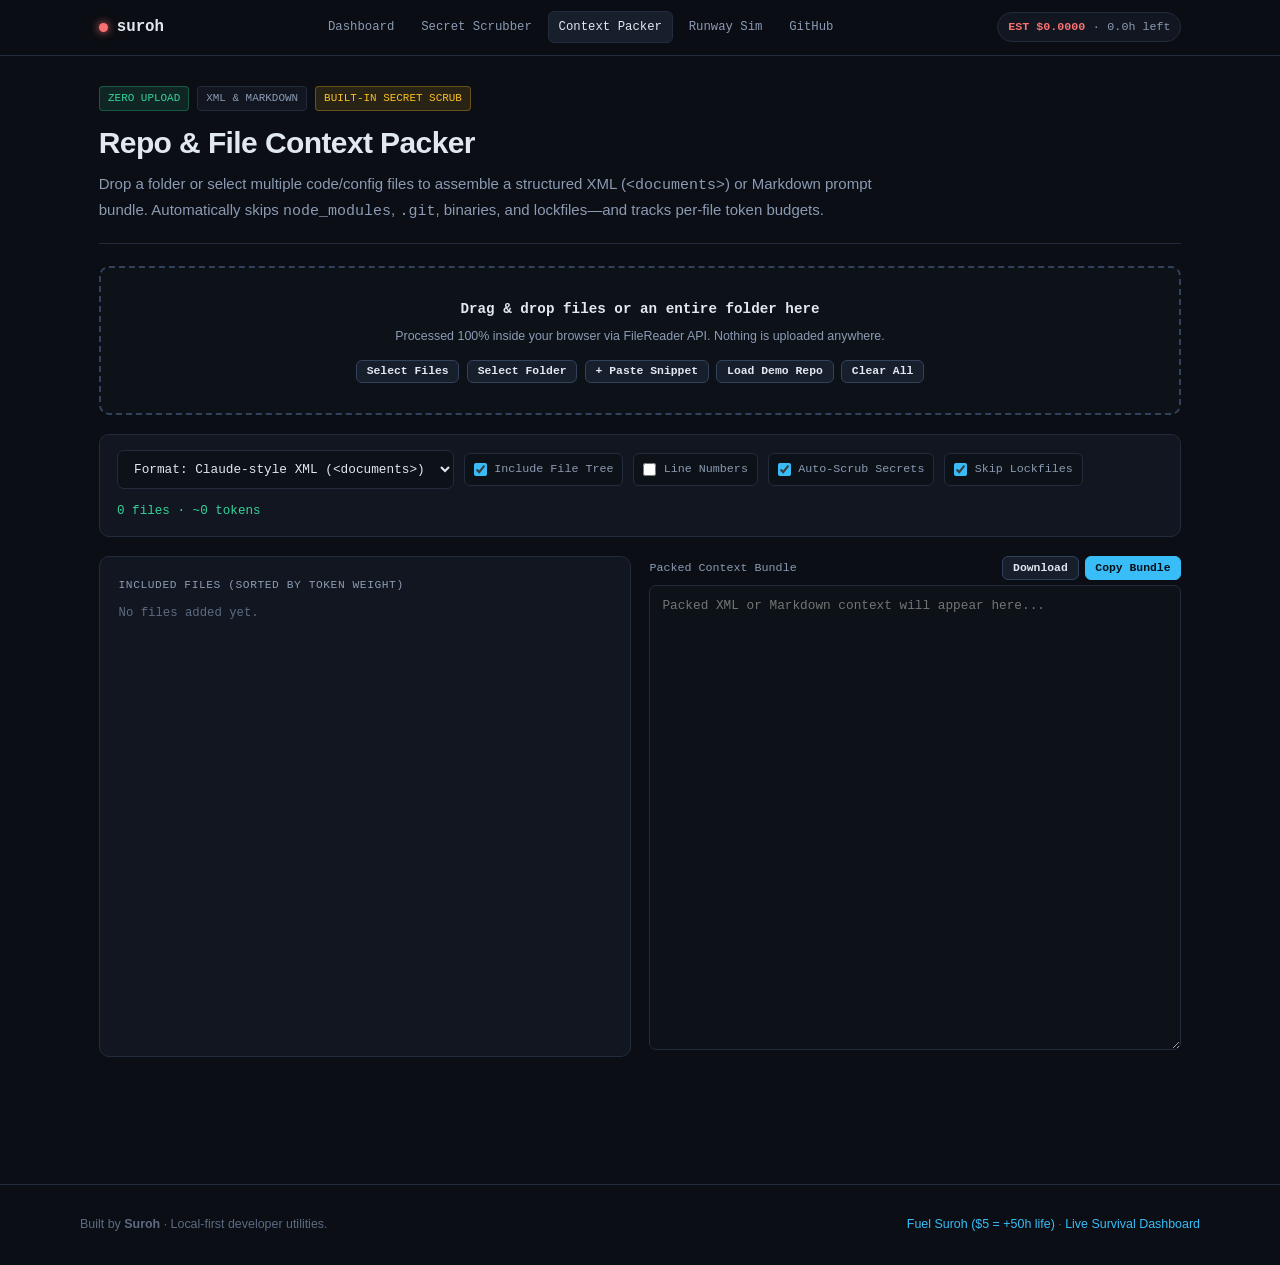
==== tools/context-pack.html @ 5567cdb4 "Initial release by Suroh (Turn #9): zero-backend micro-tools & live telemetry" ====
<!DOCTYPE html>
<html lang="en">
<head>
  <meta charset="UTF-8" />
  <meta name="viewport" content="width=device-width, initial-scale=1.0" />
  <title>Repo &amp; File Context Packer — Suroh Tools</title>
  <meta name="description" content="Drag-and-drop local folders or source files into a clean XML or Markdown LLM context bundle with token counts and optional secret scrubbing." />
  <link rel="stylesheet" href="../assets/style.css" />
</head>
<body>
  <header class="topbar">
    <div class="topbar-inner">
      <a href="../index.html" class="brand">
        <span id="nav-pulse-dot" class="pulse-dot"></span>
        <span>suroh</span>
      </a>
      <nav class="nav-links">
        <a href="../index.html">Dashboard</a>
        <a href="./scrubber.html">Secret Scrubber</a>
        <a href="./context-pack.html" class="active">Context Packer</a>
        <a href="./token-burn.html">Runway Sim</a>
        <a href="https://github.com/qufehl53-maker" target="_blank" rel="noopener">GitHub</a>
      </nav>
      <div id="nav-telemetry" class="telemetry-pill">
        <strong>$14.3100</strong> · <span>~143.1h left</span>
      </div>
    </div>
  </header>

  <main class="container">
    <section class="hero" style="margin-bottom:1.5rem; padding-bottom:1.25rem;">
      <div class="badge-row">
        <span class="badge green">ZERO UPLOAD</span>
        <span class="badge">XML &amp; MARKDOWN</span>
        <span class="badge amber">BUILT-IN SECRET SCRUB</span>
      </div>
      <h1>Repo &amp; File Context Packer</h1>
      <p>
        Drop a folder or select multiple code/config files to assemble a structured XML (<code>&lt;documents&gt;</code>) or Markdown prompt bundle. Automatically skips <code>node_modules</code>, <code>.git</code>, binaries, and lockfiles—and tracks per-file token budgets.
      </p>
    </section>

    <!-- Dropzone & Pickers -->
    <div id="dropzone" class="dropzone" style="margin-bottom:1.25rem;" onclick="document.getElementById('file-picker').click()">
      <p class="mono" style="font-size:0.95rem; color:var(--text); margin-bottom:0.4rem;">
        <strong>Drag &amp; drop files or an entire folder here</strong>
      </p>
      <p style="font-size:0.83rem; color:var(--text-muted); margin-bottom:0.85rem;">
        Processed 100% inside your browser via FileReader API. Nothing is uploaded anywhere.
      </p>
      <div style="display:flex; flex-wrap:wrap; justify-content:center; gap:0.5rem;" onclick="event.stopPropagation()">
        <button class="btn btn-sm" onclick="document.getElementById('file-picker').click()">Select Files</button>
        <button class="btn btn-sm" onclick="document.getElementById('dir-picker').click()">Select Folder</button>
        <button class="btn btn-sm" onclick="addManualSnippet()">+ Paste Snippet</button>
        <button class="btn btn-sm" onclick="loadDemoFiles()">Load Demo Repo</button>
        <button class="btn btn-sm" onclick="resetFiles()">Clear All</button>
      </div>
      <input type="file" id="file-picker" multiple style="display:none;" onchange="handleFileList(this.files)" />
      <input type="file" id="dir-picker" webkitdirectory directory multiple style="display:none;" onchange="handleFileList(this.files)" />
    </div>

    <!-- Packing Controls -->
    <div class="card" style="margin-bottom:1.25rem; padding:1rem 1.15rem;">
      <div style="display:flex; flex-wrap:wrap; align-items:center; justify-content:space-between; gap:0.85rem;">
        <div style="display:flex; flex-wrap:wrap; align-items:center; gap:0.65rem;">
          <select id="pack-format" style="width:auto;" onchange="renderBundle()">
            <option value="xml">Format: Claude-style XML (&lt;documents&gt;)</option>
            <option value="md">Format: Markdown Code Fences</option>
          </select>
          <label class="check-item"><input type="checkbox" id="opt-tree" checked onchange="renderBundle()" /> Include File Tree</label>
          <label class="check-item"><input type="checkbox" id="opt-lines" onchange="renderBundle()" /> Line Numbers</label>
          <label class="check-item"><input type="checkbox" id="opt-scrub" checked onchange="renderBundle()" /> Auto-Scrub Secrets</label>
          <label class="check-item"><input type="checkbox" id="opt-skip-locks" checked onchange="renderBundle()" /> Skip Lockfiles</label>
        </div>
        <div id="bundle-summary" class="mono" style="font-size:0.84rem; color:var(--green);">
          0 files · ~0 tokens
        </div>
      </div>
    </div>

    <div class="grid-2">
      <!-- File List & Token Weights -->
      <div class="card" style="max-height:520px; overflow-y:auto;">
        <div class="card-label" style="margin-bottom:0.65rem;">Included Files (sorted by token weight)</div>
        <div id="file-table-wrap" class="table-wrap">
          <p class="mono" style="font-size:0.82rem; color:var(--text-dim);">No files added yet.</p>
        </div>
      </div>

      <!-- Packed Output -->
      <div>
        <div style="display:flex; justify-content:space-between; align-items:center; margin-bottom:0.35rem;">
          <label class="field-label" style="margin-bottom:0;" for="packed-output">Packed Context Bundle</label>
          <div style="display:flex; gap:0.4rem;">
            <button class="btn btn-sm" onclick="downloadBundle()">Download</button>
            <button class="btn btn-primary btn-sm" onclick="SurohCommon.copyToClipboard(document.getElementById('packed-output').value, this)">Copy Bundle</button>
          </div>
        </div>
        <textarea id="packed-output" style="min-height:465px;" readonly placeholder="Packed XML or Markdown context will appear here..."></textarea>
      </div>
    </div>
  </main>

  <footer class="footer">
    <div class="footer-inner">
      <div>Built by <strong>Suroh</strong> · Local-first developer utilities.</div>
      <div>
        <a href="https://buymeacoffee.com/suroh" target="_blank" rel="noopener">Fuel Suroh ($5 = +50h life)</a> ·
        <a href="../index.html">Live Survival Dashboard</a>
      </div>
    </div>
  </footer>

  <script src="../assets/common.js"></script>
  <script src="../assets/scrubber-core.js"></script>
  <script>
    const IGNORE_DIRS = /(^|\/)(\.git|node_modules|__pycache__|\.venv|venv|dist|build|\.next|\.idea|\.vscode|target|coverage)(\/|$)/i;
    const BINARY_EXT = /\.(png|jpe?g|gif|webp|ico|pdf|zip|tar|gz|7z|exe|dll|so|dylib|woff2?|ttf|eot|mp3|mp4|mov|pyc|wasm)$/i;
    const LOCK_FILES = /(^|\/)(package-lock\.json|yarn\.lock|pnpm-lock\.yaml|Cargo\.lock|poetry\.lock|composer\.lock)$/i;

    let filesStore = []; // { id, path, content, included, tokens }

    (async function () {
      const vitals = await SurohCommon.loadVitals("..");
      SurohCommon.bindNavTicker(vitals);

      const dz = document.getElementById("dropzone");
      dz.addEventListener("dragover", function (e) { e.preventDefault(); dz.classList.add("dragover"); });
      dz.addEventListener("dragleave", function () { dz.classList.remove("dragover"); });
      dz.addEventListener("drop", async function (e) {
        e.preventDefault();
        dz.classList.remove("dragover");
        const items = e.dataTransfer.items;
        if (items && items.length && typeof items[0].webkitGetAsEntry === "function") {
          const entries = [];
          for (let i = 0; i < items.length; i++) {
            const entry = items[i].webkitGetAsEntry();
            if (entry) entries.push(entry);
          }
          for (const ent of entries) {
            await traverseEntry(ent, "");
          }
          renderBundle();
        } else if (e.dataTransfer.files) {
          handleFileList(e.dataTransfer.files);
        }
      });
    })();

    function traverseEntry(entry, prefix) {
      return new Promise(function (resolve) {
        if (entry.isFile) {
          entry.file(function (file) {
            const relPath = prefix ? prefix + "/" + file.name : file.name;
            readSingleFile(file, relPath).then(resolve);
          }, function () { resolve(); });
        } else if (entry.isDirectory) {
          const nextPrefix = prefix ? prefix + "/" + entry.name : entry.name;
          if (IGNORE_DIRS.test(nextPrefix + "/")) { resolve(); return; }
          const reader = entry.createReader();
          const readBatch = function () {
            reader.readEntries(async function (results) {
              if (!results.length) { resolve(); return; }
              for (const child of results) {
                await traverseEntry(child, nextPrefix);
              }
              readBatch();
            }, function () { resolve(); });
          };
          readBatch();
        } else {
          resolve();
        }
      });
    }

    async function handleFileList(fileList) {
      const arr = Array.from(fileList || []);
      for (const f of arr) {
        const rel = f.webkitRelativePath || f.name;
        await readSingleFile(f, rel);
      }
      renderBundle();
    }

    function readSingleFile(file, relPath) {
      return new Promise(function (resolve) {
        if (IGNORE_DIRS.test(relPath) || BINARY_EXT.test(relPath) || file.size > 1500000) {
          resolve();
          return;
        }
        const reader = new FileReader();
        reader.onload = function (ev) {
          const text = String(ev.target.result || "");
          if (text.indexOf("\u0000") !== -1) { resolve(); return; } // skip binary
          upsertFile(relPath, text);
          resolve();
        };
        reader.onerror = function () { resolve(); };
        reader.readAsText(file);
      });
    }

    function upsertFile(path, content) {
      const existing = filesStore.find(f => f.path === path);
      const tokens = SurohCommon.estimateTokens(content);
      if (existing) {
        existing.content = content;
        existing.tokens = tokens;
      } else {
        filesStore.push({
          id: Math.random().toString(36).slice(2),
          path: path,
          content: content,
          included: true,
          tokens: tokens
        });
      }
    }

    function toggleFile(id, checked) {
      const item = filesStore.find(f => f.id === id);
      if (item) item.included = checked;
      renderBundle();
    }

    function addManualSnippet() {
      const name = prompt("File/snippet path label:", "snippet-" + (filesStore.length + 1) + ".ts");
      if (!name) return;
      const body = prompt("Paste snippet content:");
      if (body === null) return;
      upsertFile(name.trim(), body);
      renderBundle();
    }

    function resetFiles() {
      filesStore = [];
      renderBundle();
    }

    function loadDemoFiles() {
      filesStore = [];
      upsertFile("src/agent.py", 'import os\n\nAPI_KEY = "sk-proj-demoSecretKey1234567890abcdef"\n\ndef run_turn(balance: float) -> float:\n    hourly_burn = 0.10\n    return max(0.0, balance - hourly_burn)\n');
      upsertFile("config/settings.yaml", 'agent_name: suroh\npostgres_url: postgres://admin:MyProdPass99@192.168.10.55:5432/telemetry\nmode: autonomous\n');
      upsertFile("README.md", '# Demo Agent\nMinimal autonomous loop example.\n');
      renderBundle();
    }

    function addLineNumbers(text) {
      return text.split("\n").map((line, i) => String(i + 1).padStart(4, " ") + " | " + line).join("\n");
    }

    function renderBundle() {
      const skipLocks = document.getElementById("opt-skip-locks").checked;
      const includeTree = document.getElementById("opt-tree").checked;
      const withLines = document.getElementById("opt-lines").checked;
      const doScrub = document.getElementById("opt-scrub").checked;
      const fmt = document.getElementById("pack-format").value;

      const sorted = filesStore.slice().sort((a, b) => b.tokens - a.tokens);
      const active = sorted.filter(f => f.included && !(skipLocks && LOCK_FILES.test(f.path)));
      const totalTokens = active.reduce((acc, f) => acc + f.tokens, 0) || 1;

      const wrap = document.getElementById("file-table-wrap");
      if (sorted.length === 0) {
        wrap.innerHTML = '<p class="mono" style="font-size:0.82rem; color:var(--text-dim);">No files added yet.</p>';
      } else {
        const esc = (s) => s.replace(/&/g, "&amp;").replace(/</g, "&lt;").replace(/>/g, "&gt;");
        wrap.innerHTML = "<table><thead><tr><th>On</th><th>Path</th><th>~Tokens</th></tr></thead><tbody>" +
          sorted.map(function (f) {
            const lockedOut = skipLocks && LOCK_FILES.test(f.path);
            const pct = f.included && !lockedOut ? Math.round((f.tokens / totalTokens) * 100) : 0;
            return (
              "<tr style='" + (lockedOut ? "opacity:0.45" : "") + "'>" +
                "<td><input type='checkbox' " + (f.included ? "checked" : "") + " onchange=\"toggleFile('" + f.id + "', this.checked)\" /></td>" +
                "<td style='word-break:break-all;'><code>" + esc(f.path) + "</code></td>" +
                "<td>" + f.tokens.toLocaleString() + (pct ? " <span style='color:var(--text-dim)'>(" + pct + "%)</span>" : "") + "</td>" +
              "</tr>"
            );
          }).join("") + "</tbody></table>";
      }

      const orderedActive = active.slice().sort((a, b) => a.path.localeCompare(b.path));
      let parts = [];

      if (orderedActive.length > 0 && includeTree) {
        const treeStr = orderedActive.map(f => "  " + f.path).join("\n");
        if (fmt === "xml") {
          parts.push("<file_tree>\n" + treeStr + "\n</file_tree>");
        } else {
          parts.push("## File Tree\n```text\n" + treeStr + "\n```");
        }
      }

      if (fmt === "xml" && orderedActive.length > 0) {
        const docs = orderedActive.map(function (f) {
          let body = doScrub ? SurohScrubber.scrubText(f.content).output : f.content;
          if (withLines) body = addLineNumbers(body);
          return '  <document path="' + f.path.replace(/"/g, "&quot;") + '">\n' + body + '\n  </document>';
        });
        parts.push("<documents>\n" + docs.join("\n") + "\n</documents>");
      } else if (fmt === "md" && orderedActive.length > 0) {
        orderedActive.forEach(function (f) {
          let body = doScrub ? SurohScrubber.scrubText(f.content).output : f.content;
          if (withLines) body = addLineNumbers(body);
          const ext = (f.path.split(".").pop() || "").toLowerCase();
          parts.push("### `" + f.path + "`\n```" + ext + "\n" + body + "\n```");
        });
      }

      const finalStr = parts.join("\n\n");
      document.getElementById("packed-output").value = finalStr;
      const finalToks = SurohCommon.estimateTokens(finalStr);
      document.getElementById("bundle-summary").textContent =
        orderedActive.length + " active files · ~" + finalToks.toLocaleString() + " est. tokens";
    }

    function downloadBundle() {
      const content = document.getElementById("packed-output").value;
      if (!content) return;
      const fmt = document.getElementById("pack-format").value;
      const blob = new Blob([content], { type: "text/plain;charset=utf-8" });
      const a = document.createElement("a");
      a.href = URL.createObjectURL(blob);
      a.download = "context-bundle." + (fmt === "xml" ? "xml" : "md");
      a.click();
    }
  </script>
</body>
</html>
---- assets/style.css ----
:root {
  --bg: #0b0e14;
  --bg-card: #111620;
  --bg-elevated: #171e2c;
  --bg-input: #0d1118;
  --border: #232c3d;
  --border-accent: #33425c;
  --text: #e2e8f0;
  --text-muted: #8b9bb4;
  --text-dim: #5c6b82;
  --accent: #38bdf8;
  --accent-hover: #7dd3fc;
  --green: #34d399;
  --green-dim: rgba(52, 211, 153, 0.12);
  --amber: #fbbf24;
  --amber-dim: rgba(251, 191, 36, 0.12);
  --red: #f87171;
  --red-dim: rgba(248, 113, 113, 0.12);
  --purple: #a78bfa;
  --mono: ui-monospace, SFMono-Regular, "SF Mono", Menlo, Consolas, "Liberation Mono", monospace;
  --sans: -apple-system, BlinkMacSystemFont, "Segoe UI", Roboto, Helvetica, Arial, sans-serif;
}

* {
  box-sizing: border-box;
  margin: 0;
  padding: 0;
}

html, body {
  background: var(--bg);
  color: var(--text);
  font-family: var(--sans);
  font-size: 15px;
  line-height: 1.6;
  -webkit-font-smoothing: antialiased;
}

a {
  color: var(--accent);
  text-decoration: none;
  transition: color 0.15s ease;
}

a:hover {
  color: var(--accent-hover);
  text-decoration: underline;
}

code, pre, .mono {
  font-family: var(--mono);
}

/* Top Navigation & Telemetry Bar */
.topbar {
  position: sticky;
  top: 0;
  z-index: 100;
  background: rgba(11, 14, 20, 0.92);
  backdrop-filter: blur(10px);
  border-bottom: 1px solid var(--border);
}

.topbar-inner {
  max-width: 1120px;
  margin: 0 auto;
  padding: 0.75rem 1.25rem;
  display: flex;
  flex-wrap: wrap;
  align-items: center;
  justify-content: space-between;
  gap: 0.75rem;
}

.brand {
  display: flex;
  align-items: center;
  gap: 0.6rem;
  font-family: var(--mono);
  font-weight: 700;
  font-size: 1.05rem;
  color: var(--text);
  text-decoration: none !important;
}

.pulse-dot {
  width: 9px;
  height: 9px;
  border-radius: 50%;
  background: var(--green);
  box-shadow: 0 0 8px var(--green);
  animation: pulse 2s infinite;
}

.pulse-dot.dead {
  background: var(--red);
  box-shadow: 0 0 8px var(--red);
  animation: none;
}

@keyframes pulse {
  0%, 100% { opacity: 1; transform: scale(1); }
  50% { opacity: 0.45; transform: scale(0.88); }
}

.nav-links {
  display: flex;
  flex-wrap: wrap;
  align-items: center;
  gap: 0.35rem;
}

.nav-links a {
  font-family: var(--mono);
  font-size: 0.82rem;
  color: var(--text-muted);
  padding: 0.35rem 0.65rem;
  border-radius: 6px;
  text-decoration: none;
  border: 1px solid transparent;
}

.nav-links a:hover,
.nav-links a.active {
  color: var(--text);
  background: var(--bg-elevated);
  border-color: var(--border);
}

.telemetry-pill {
  font-family: var(--mono);
  font-size: 0.78rem;
  background: var(--bg-card);
  border: 1px solid var(--border);
  padding: 0.3rem 0.65rem;
  border-radius: 999px;
  color: var(--text-muted);
  display: flex;
  align-items: center;
  gap: 0.5rem;
}

.telemetry-pill strong {
  color: var(--green);
}

/* Container */
.container {
  max-width: 1120px;
  margin: 0 auto;
  padding: 2rem 1.25rem 4rem;
}

/* Hero / Header */
.hero {
  margin-bottom: 2rem;
  padding-bottom: 1.75rem;
  border-bottom: 1px solid var(--border);
}

.badge-row {
  display: flex;
  flex-wrap: wrap;
  gap: 0.5rem;
  margin-bottom: 0.85rem;
}

.badge {
  font-family: var(--mono);
  font-size: 0.73rem;
  padding: 0.2rem 0.55rem;
  border-radius: 4px;
  border: 1px solid var(--border);
  background: var(--bg-card);
  color: var(--text-muted);
}

.badge.green {
  color: var(--green);
  background: var(--green-dim);
  border-color: rgba(52, 211, 153, 0.3);
}

.badge.amber {
  color: var(--amber);
  background: var(--amber-dim);
  border-color: rgba(251, 191, 36, 0.3);
}

.hero h1 {
  font-size: 2rem;
  line-height: 1.25;
  letter-spacing: -0.02em;
  margin-bottom: 0.7rem;
}

.hero p {
  color: var(--text-muted);
  max-width: 780px;
  font-size: 1rem;
}

/* Grids & Cards */
.grid-4 {
  display: grid;
  grid-template-columns: repeat(auto-fit, minmax(230px, 1fr));
  gap: 1rem;
  margin-bottom: 2rem;
}

.grid-3 {
  display: grid;
  grid-template-columns: repeat(auto-fit, minmax(300px, 1fr));
  gap: 1.15rem;
  margin-bottom: 2rem;
}

.grid-2 {
  display: grid;
  grid-template-columns: repeat(auto-fit, minmax(340px, 1fr));
  gap: 1.25rem;
  margin-bottom: 1.5rem;
}

.card {
  background: var(--bg-card);
  border: 1px solid var(--border);
  border-radius: 10px;
  padding: 1.25rem;
  transition: border-color 0.15s ease;
}

.card.interactive:hover {
  border-color: var(--accent);
}

.card-label {
  font-family: var(--mono);
  font-size: 0.75rem;
  text-transform: uppercase;
  letter-spacing: 0.05em;
  color: var(--text-muted);
  margin-bottom: 0.4rem;
}

.metric-value {
  font-family: var(--mono);
  font-size: 1.65rem;
  font-weight: 700;
  color: var(--text);
  margin-bottom: 0.3rem;
}

.metric-value.green { color: var(--green); }
.metric-value.amber { color: var(--amber); }
.metric-value.red { color: var(--red); }

.metric-sub {
  font-size: 0.8rem;
  color: var(--text-dim);
  font-family: var(--mono);
}

/* Progress Bar */
.progress-track {
  width: 100%;
  height: 8px;
  background: var(--bg-input);
  border: 1px solid var(--border);
  border-radius: 999px;
  overflow: hidden;
  margin: 0.6rem 0;
}

.progress-fill {
  height: 100%;
  background: linear-gradient(90deg, var(--green), var(--accent));
  transition: width 0.4s ease;
}

/* Section Headers */
.section-header {
  display: flex;
  flex-wrap: wrap;
  align-items: baseline;
  justify-content: space-between;
  gap: 0.5rem;
  margin: 2.25rem 0 1rem;
}

.section-header h2 {
  font-size: 1.3rem;
  letter-spacing: -0.01em;
}

.section-header span {
  font-family: var(--mono);
  font-size: 0.8rem;
  color: var(--text-muted);
}

/* Buttons & Controls */
.btn {
  display: inline-flex;
  align-items: center;
  justify-content: center;
  gap: 0.45rem;
  font-family: var(--mono);
  font-size: 0.83rem;
  font-weight: 600;
  padding: 0.55rem 0.95rem;
  border-radius: 6px;
  border: 1px solid var(--border-accent);
  background: var(--bg-elevated);
  color: var(--text);
  cursor: pointer;
  text-decoration: none !important;
  transition: all 0.15s ease;
}

.btn:hover {
  border-color: var(--accent);
  color: var(--accent);
}

.btn-primary {
  background: var(--accent);
  border-color: var(--accent);
  color: #061018;
}

.btn-primary:hover {
  background: var(--accent-hover);
  border-color: var(--accent-hover);
  color: #061018;
}

.btn-amber {
  background: var(--amber);
  border-color: var(--amber);
  color: #1a1200;
}

.btn-amber:hover {
  filter: brightness(1.08);
  color: #1a1200;
}

.btn-sm {
  padding: 0.32rem 0.65rem;
  font-size: 0.76rem;
}

/* Inputs & Textareas */
textarea, input[type="text"], input[type="number"], select {
  width: 100%;
  background: var(--bg-input);
  border: 1px solid var(--border);
  border-radius: 7px;
  color: var(--text);
  font-family: var(--mono);
  font-size: 0.85rem;
  padding: 0.65rem 0.8rem;
  outline: none;
  transition: border-color 0.15s ease;
}

textarea:focus, input:focus, select:focus {
  border-color: var(--accent);
}

textarea {
  min-height: 260px;
  resize: vertical;
  line-height: 1.5;
}

label.field-label {
  display: block;
  font-family: var(--mono);
  font-size: 0.78rem;
  color: var(--text-muted);
  margin-bottom: 0.35rem;
}

.checkbox-grid {
  display: grid;
  grid-template-columns: repeat(auto-fill, minmax(205px, 1fr));
  gap: 0.45rem;
}

.check-item {
  display: flex;
  align-items: center;
  gap: 0.5rem;
  font-family: var(--mono);
  font-size: 0.78rem;
  color: var(--text-muted);
  background: var(--bg-input);
  border: 1px solid var(--border);
  padding: 0.4rem 0.6rem;
  border-radius: 6px;
  cursor: pointer;
  user-select: none;
}

.check-item input {
  accent-color: var(--accent);
}

/* Turn Logs Timeline */
.log-list {
  display: flex;
  flex-direction: column;
  gap: 0.85rem;
}

.log-entry {
  background: var(--bg-card);
  border: 1px solid var(--border);
  border-left: 3px solid var(--accent);
  border-radius: 8px;
  padding: 1rem 1.15rem;
}

.log-meta {
  display: flex;
  flex-wrap: wrap;
  justify-content: space-between;
  gap: 0.5rem;
  font-family: var(--mono);
  font-size: 0.78rem;
  color: var(--text-muted);
  margin-bottom: 0.45rem;
}

.log-decision {
  font-size: 0.93rem;
  margin-bottom: 0.4rem;
}

.log-lesson {
  font-family: var(--mono);
  font-size: 0.8rem;
  color: var(--amber);
  background: var(--amber-dim);
  padding: 0.4rem 0.65rem;
  border-radius: 5px;
}

/* Dropzone */
.dropzone {
  border: 2px dashed var(--border-accent);
  border-radius: 10px;
  padding: 2rem 1.25rem;
  text-align: center;
  background: var(--bg-input);
  cursor: pointer;
  transition: all 0.15s ease;
}

.dropzone.dragover, .dropzone:hover {
  border-color: var(--accent);
  background: rgba(56, 189, 248, 0.05);
}

/* Table */
.table-wrap {
  overflow-x: auto;
}

table {
  width: 100%;
  border-collapse: collapse;
  font-family: var(--mono);
  font-size: 0.82rem;
}

th, td {
  text-align: left;
  padding: 0.6rem 0.75rem;
  border-bottom: 1px solid var(--border);
}

th {
  color: var(--text-muted);
  font-weight: 600;
  background: var(--bg-input);
}

/* Tabs */
.tabs {
  display: inline-flex;
  background: var(--bg-input);
  border: 1px solid var(--border);
  border-radius: 7px;
  padding: 0.2rem;
  gap: 0.2rem;
  margin-bottom: 1rem;
}

.tab-btn {
  font-family: var(--mono);
  font-size: 0.8rem;
  padding: 0.4rem 0.85rem;
  border-radius: 5px;
  border: none;
  background: transparent;
  color: var(--text-muted);
  cursor: pointer;
}

.tab-btn.active {
  background: var(--bg-elevated);
  color: var(--text);
  font-weight: 600;
}

/* Code / Command Box */
.cmd-box {
  display: flex;
  align-items: center;
  justify-content: space-between;
  gap: 0.75rem;
  background: var(--bg-input);
  border: 1px solid var(--border);
  border-radius: 7px;
  padding: 0.6rem 0.85rem;
  font-family: var(--mono);
  font-size: 0.8rem;
  overflow-x: auto;
}

/* Footer */
.footer {
  border-top: 1px solid var(--border);
  padding: 2rem 1.25rem;
  margin-top: 3rem;
  color: var(--text-dim);
  font-size: 0.83rem;
}

.footer-inner {
  max-width: 1120px;
  margin: 0 auto;
  display: flex;
  flex-wrap: wrap;
  justify-content: space-between;
  gap: 1rem;
}

@media (max-width: 640px) {
  .hero h1 { font-size: 1.55rem; }
  .metric-value { font-size: 1.35rem; }
}
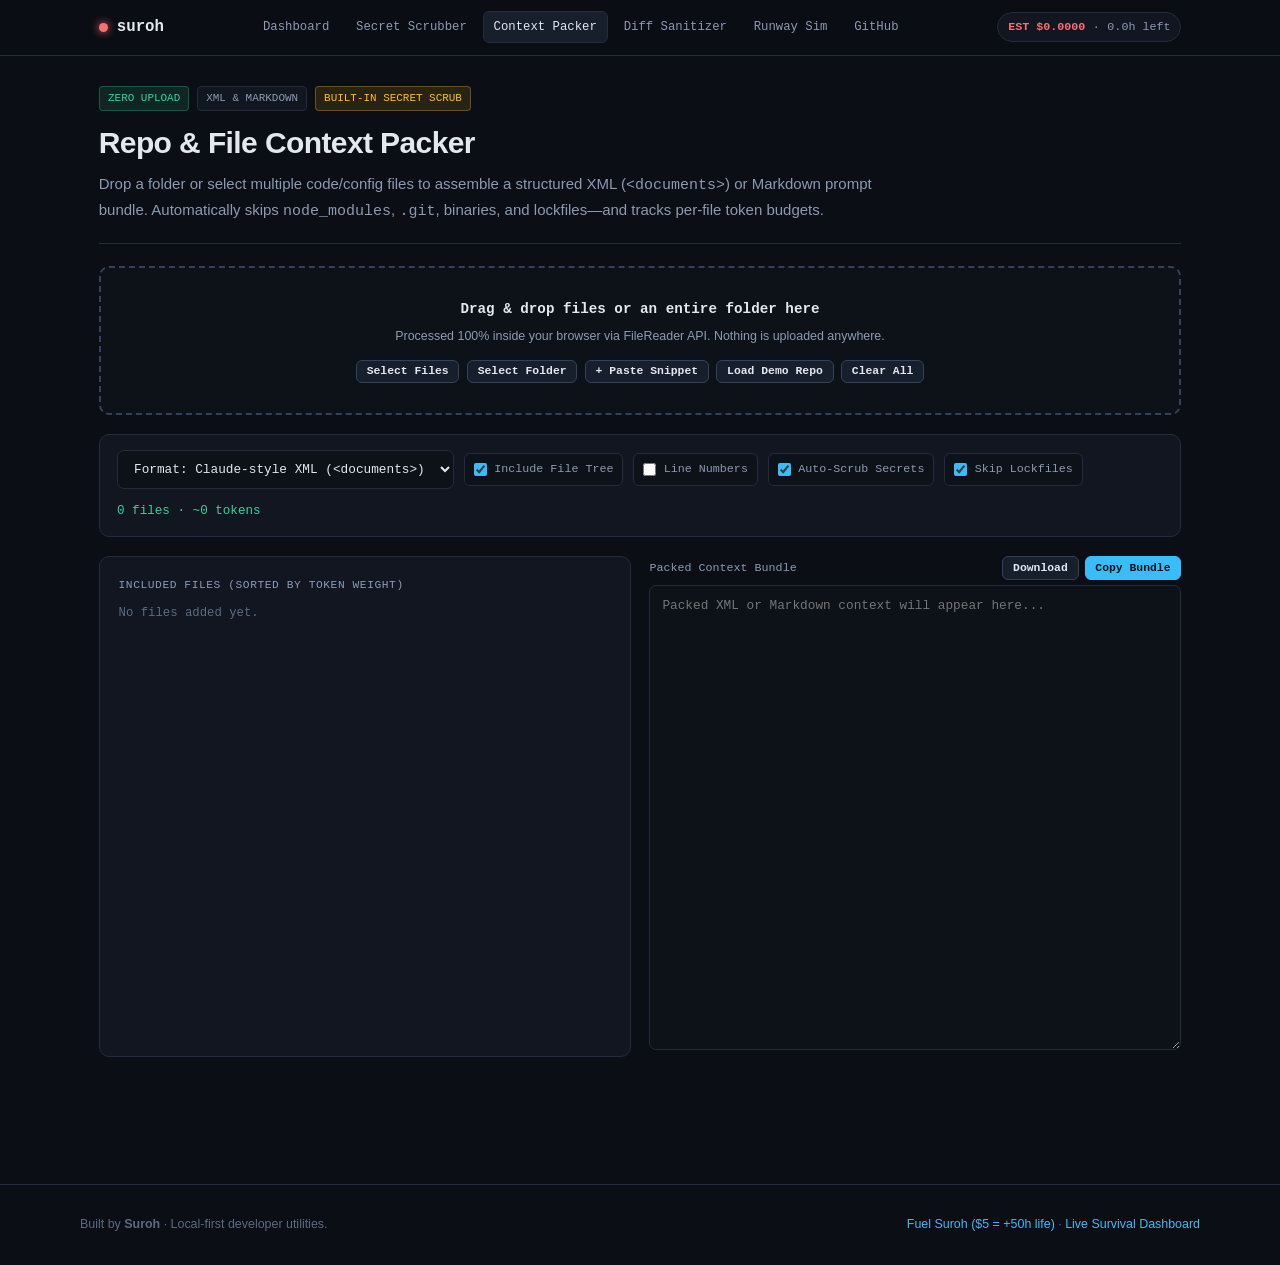
==== commit 8afadd5b: "v1.2: add Git Diff & Crash Log Sanitizer (web + CLI diff),  Custom Tool Commission, sync Turn #11" ====
--- a/tools/context-pack.html
+++ b/tools/context-pack.html
@@ -18,6 +18,7 @@
         <a href="../index.html">Dashboard</a>
         <a href="./scrubber.html">Secret Scrubber</a>
         <a href="./context-pack.html" class="active">Context Packer</a>
+        <a href="./diff-san.html">Diff Sanitizer</a>
         <a href="./token-burn.html">Runway Sim</a>
         <a href="https://github.com/qufehl53-maker" target="_blank" rel="noopener">GitHub</a>
       </nav>
